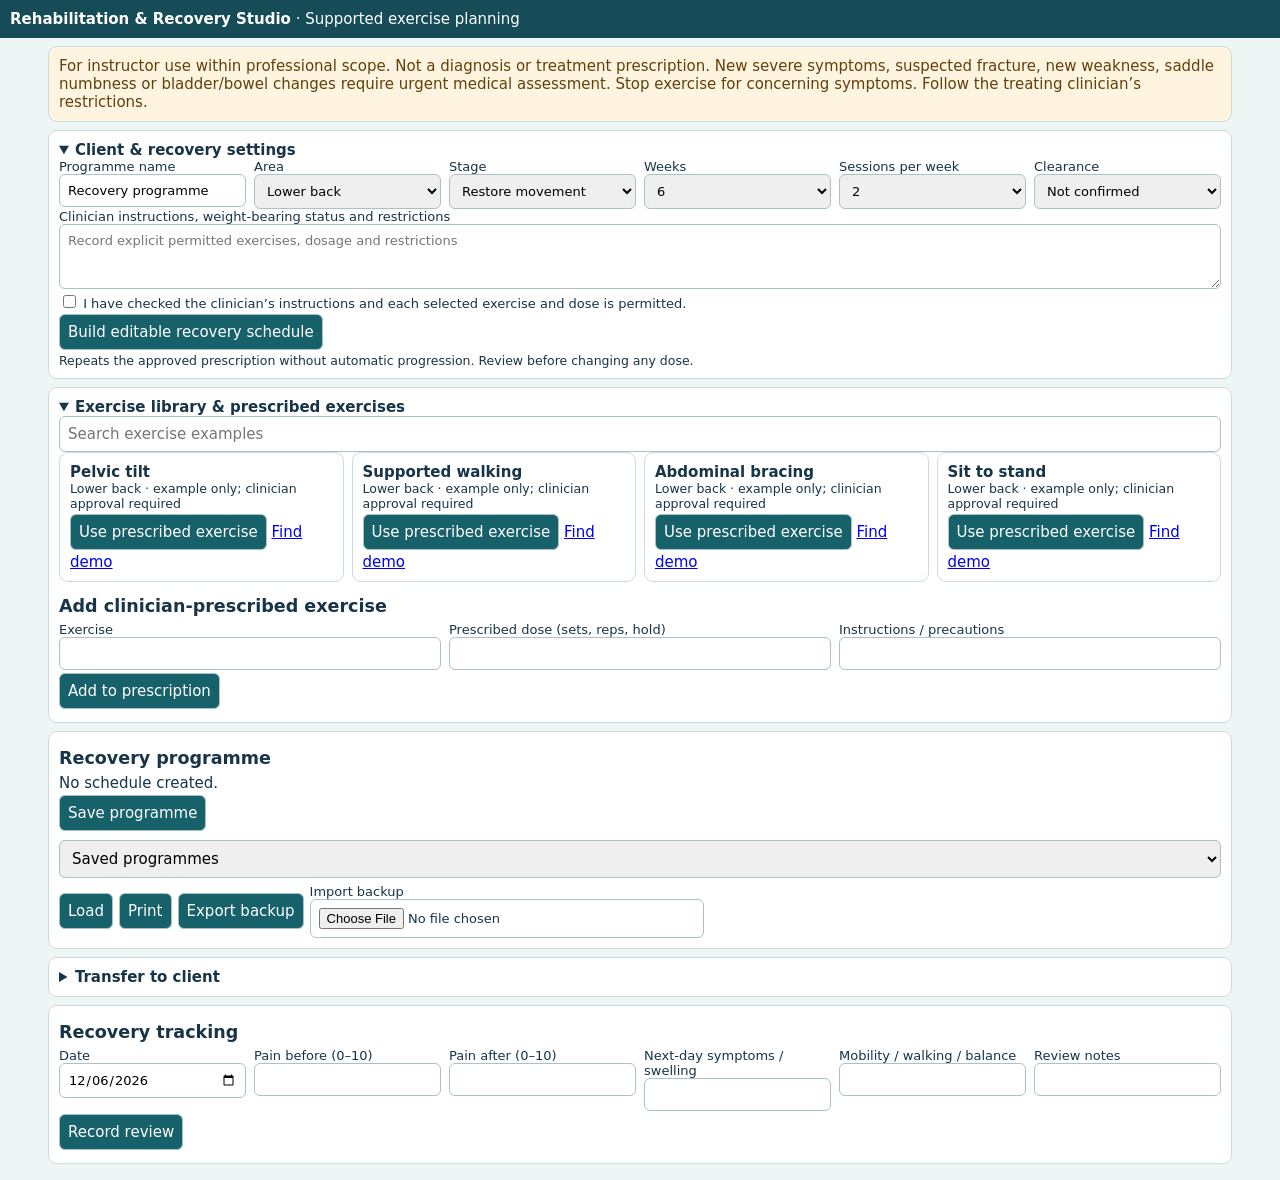
==== rehab.html @ 84d4dade "Add files via upload" ====
<!doctype html><html lang="en"><head><meta charset="utf-8"><meta name="viewport" content="width=device-width,initial-scale=1"><title>Recovery Studio</title><style> *{box-sizing:border-box}body{font:15px system-ui;margin:0;background:#edf5f5;color:#173448}header{background:#164b58;color:white;padding:10px}main{padding:8px;max-width:1200px;margin:auto}section,details{background:white;border:1px solid #cbdcdd;border-radius:9px;padding:10px;margin-bottom:8px}h2,h3,p{margin:6px 0}summary{font-weight:bold;cursor:pointer}.grid{display:grid;grid-template-columns:repeat(auto-fit,minmax(min(100%,180px),1fr));gap:8px}label{display:block;font-size:13px}input,select,textarea,button{font:inherit;padding:8px;border:1px solid #a9c2c6;border-radius:6px;max-width:100%}input:not([type=checkbox]),select,textarea{width:100%}button{background:#17616b;color:white;cursor:pointer;margin:3px 0}button:disabled{opacity:.45}textarea{min-height:65px}.warn{background:#fff4df;color:#62400c}.row{display:flex;flex-wrap:wrap;gap:6px;align-items:center}small{display:block}table{width:100%;border-collapse:collapse}td,th{padding:5px;border-bottom:1px solid #ddd;text-align:left}@media print{header,.controls,button,details{display:none!important}body{background:white}section{break-inside:avoid}}</style></head><body><header><strong>Rehabilitation & Recovery Studio</strong> · Supported exercise planning</header><main><section class="warn">For instructor use within professional scope. Not a diagnosis or treatment prescription. New severe symptoms, suspected fracture, new weakness, saddle numbness or bladder/bowel changes require urgent medical assessment. Stop exercise for concerning symptoms. Follow the treating clinician’s restrictions.</section><details open class="controls"><summary>Client & recovery settings</summary><div class="grid"><label>Programme name<input id="name" value="Recovery programme"></label><label>Area<select id="area"></select></label><label>Stage<select id="stage"><option>Restore movement</option><option>Restore stability</option><option>Rebuild strength</option><option>Return to activity</option></select></label><label>Weeks<select id="weeks"><option>2</option><option>4</option><option selected>6</option><option>8</option><option>12</option><option>16</option></select></label><label>Sessions per week<select id="sessions"><option>1</option><option selected>2</option><option>3</option></select></label><label>Clearance<select id="clearance"><option value="">Not confirmed</option><option>Cleared with restrictions</option><option>Cleared for prescribed exercise</option></select></label></div><label>Clinician instructions, weight-bearing status and restrictions<textarea id="restrictions" placeholder="Record explicit permitted exercises, dosage and restrictions"></textarea></label><label><input type="checkbox" id="confirm"> I have checked the clinician’s instructions and each selected exercise and dose is permitted.</label><button id="generate">Build editable recovery schedule</button><small>Repeats the approved prescription without automatic progression. Review before changing any dose.</small></details><details class="controls" open><summary>Exercise library & prescribed exercises</summary><input id="search" placeholder="Search exercise examples"><div id="library" class="grid"></div><h3>Add clinician-prescribed exercise</h3><div class="grid"><label>Exercise<input id="exname"></label><label>Prescribed dose (sets, reps, hold)<input id="dose"></label><label>Instructions / precautions<input id="notes"></label></div><button id="add">Add to prescription</button><div id="selected"></div></details><section><h3>Recovery programme</h3><div id="plan">No schedule created.</div><div class="row controls"><button id="save">Save programme</button><select id="saved" aria-label="Saved programmes"></select><button id="load">Load</button><button id="print">Print</button><button id="export">Export backup</button><label>Import backup<input type="file" id="import" accept="application/json"></label></div></section><details class="controls"><summary>Transfer to client</summary><select id="client"><option value="">Choose client</option></select><button id="refresh">Refresh clients</button><button id="transfer">Send editable draft</button><p>Review the draft before saving or publishing. No automatic publishing.</p></details><section><h3>Recovery tracking</h3><div class="grid controls"><label>Date<input type="date" id="date"></label><label>Pain before (0–10)<input type="number" min="0" max="10" id="before"></label><label>Pain after (0–10)<input type="number" min="0" max="10" id="after"></label><label>Next-day symptoms / swelling<input id="next"></label><label>Mobility / walking / balance<input id="mobility"></label><label>Review notes<input id="review"></label></div><button id="record">Record review</button><div id="records"></div></section><p id="status" role="status"></p></main><script src="rehab.js"></script></body></html>
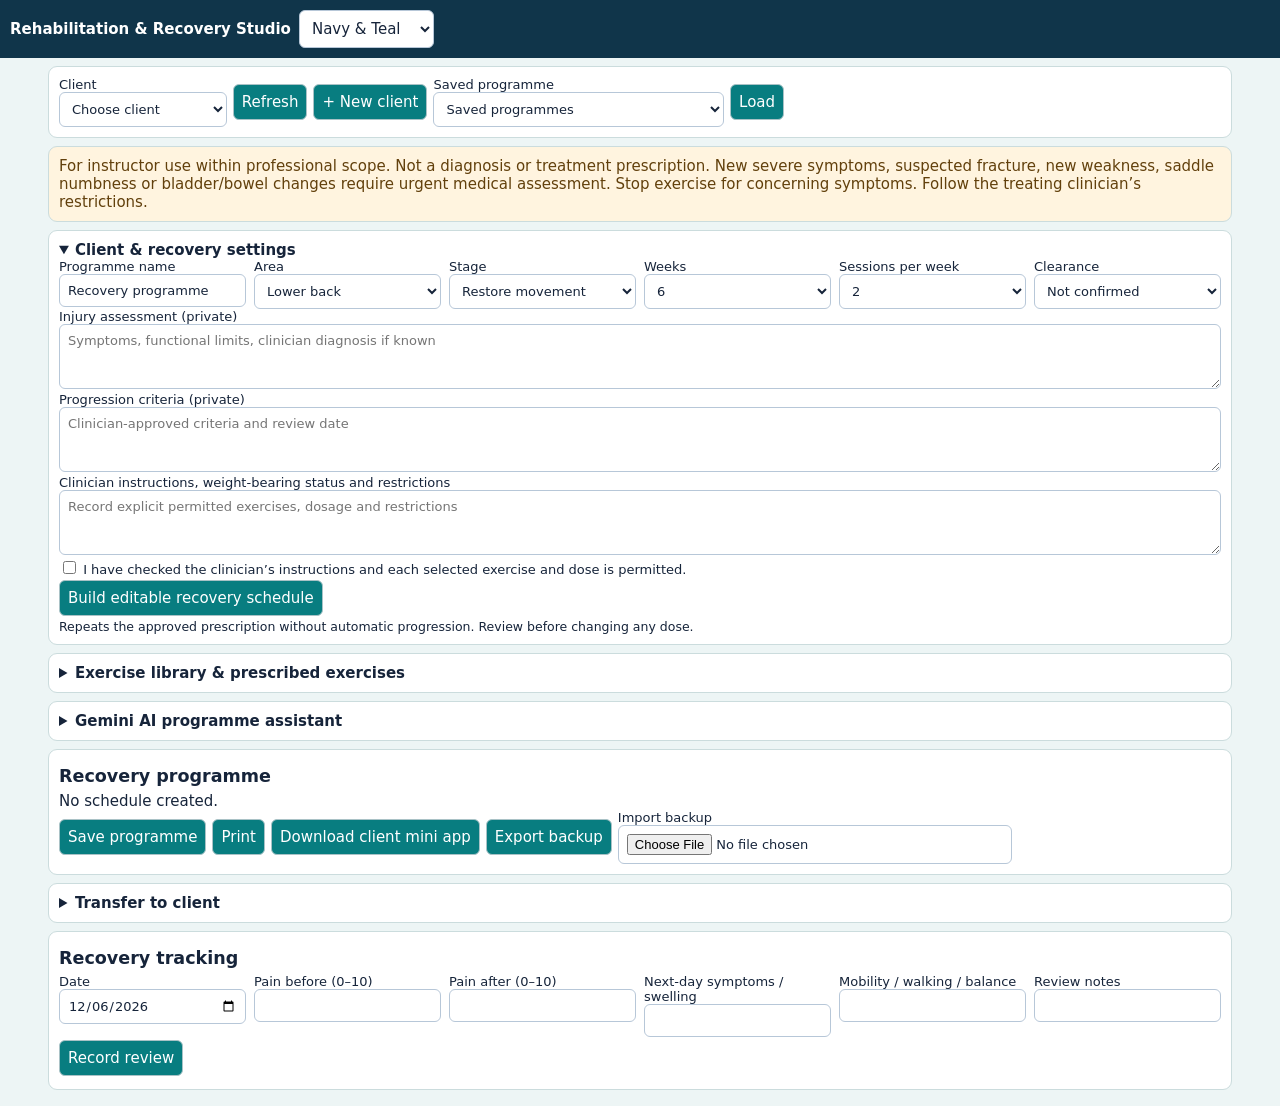
==== commit 286dbce3: "Add files via upload" ====
--- a/rehab.html
+++ b/rehab.html
@@ -1 +1 @@
-<!doctype html><html lang="en"><head><meta charset="utf-8"><meta name="viewport" content="width=device-width,initial-scale=1"><title>Recovery Studio</title><style> *{box-sizing:border-box}body{font:15px system-ui;margin:0;background:#edf5f5;color:#173448}header{background:#164b58;color:white;padding:10px}main{padding:8px;max-width:1200px;margin:auto}section,details{background:white;border:1px solid #cbdcdd;border-radius:9px;padding:10px;margin-bottom:8px}h2,h3,p{margin:6px 0}summary{font-weight:bold;cursor:pointer}.grid{display:grid;grid-template-columns:repeat(auto-fit,minmax(min(100%,180px),1fr));gap:8px}label{display:block;font-size:13px}input,select,textarea,button{font:inherit;padding:8px;border:1px solid #a9c2c6;border-radius:6px;max-width:100%}input:not([type=checkbox]),select,textarea{width:100%}button{background:#17616b;color:white;cursor:pointer;margin:3px 0}button:disabled{opacity:.45}textarea{min-height:65px}.warn{background:#fff4df;color:#62400c}.row{display:flex;flex-wrap:wrap;gap:6px;align-items:center}small{display:block}table{width:100%;border-collapse:collapse}td,th{padding:5px;border-bottom:1px solid #ddd;text-align:left}@media print{header,.controls,button,details{display:none!important}body{background:white}section{break-inside:avoid}}</style></head><body><header><strong>Rehabilitation & Recovery Studio</strong> · Supported exercise planning</header><main><section class="warn">For instructor use within professional scope. Not a diagnosis or treatment prescription. New severe symptoms, suspected fracture, new weakness, saddle numbness or bladder/bowel changes require urgent medical assessment. Stop exercise for concerning symptoms. Follow the treating clinician’s restrictions.</section><details open class="controls"><summary>Client & recovery settings</summary><div class="grid"><label>Programme name<input id="name" value="Recovery programme"></label><label>Area<select id="area"></select></label><label>Stage<select id="stage"><option>Restore movement</option><option>Restore stability</option><option>Rebuild strength</option><option>Return to activity</option></select></label><label>Weeks<select id="weeks"><option>2</option><option>4</option><option selected>6</option><option>8</option><option>12</option><option>16</option></select></label><label>Sessions per week<select id="sessions"><option>1</option><option selected>2</option><option>3</option></select></label><label>Clearance<select id="clearance"><option value="">Not confirmed</option><option>Cleared with restrictions</option><option>Cleared for prescribed exercise</option></select></label></div><label>Clinician instructions, weight-bearing status and restrictions<textarea id="restrictions" placeholder="Record explicit permitted exercises, dosage and restrictions"></textarea></label><label><input type="checkbox" id="confirm"> I have checked the clinician’s instructions and each selected exercise and dose is permitted.</label><button id="generate">Build editable recovery schedule</button><small>Repeats the approved prescription without automatic progression. Review before changing any dose.</small></details><details class="controls" open><summary>Exercise library & prescribed exercises</summary><input id="search" placeholder="Search exercise examples"><div id="library" class="grid"></div><h3>Add clinician-prescribed exercise</h3><div class="grid"><label>Exercise<input id="exname"></label><label>Prescribed dose (sets, reps, hold)<input id="dose"></label><label>Instructions / precautions<input id="notes"></label></div><button id="add">Add to prescription</button><div id="selected"></div></details><section><h3>Recovery programme</h3><div id="plan">No schedule created.</div><div class="row controls"><button id="save">Save programme</button><select id="saved" aria-label="Saved programmes"></select><button id="load">Load</button><button id="print">Print</button><button id="export">Export backup</button><label>Import backup<input type="file" id="import" accept="application/json"></label></div></section><details class="controls"><summary>Transfer to client</summary><select id="client"><option value="">Choose client</option></select><button id="refresh">Refresh clients</button><button id="transfer">Send editable draft</button><p>Review the draft before saving or publishing. No automatic publishing.</p></details><section><h3>Recovery tracking</h3><div class="grid controls"><label>Date<input type="date" id="date"></label><label>Pain before (0–10)<input type="number" min="0" max="10" id="before"></label><label>Pain after (0–10)<input type="number" min="0" max="10" id="after"></label><label>Next-day symptoms / swelling<input id="next"></label><label>Mobility / walking / balance<input id="mobility"></label><label>Review notes<input id="review"></label></div><button id="record">Record review</button><div id="records"></div></section><p id="status" role="status"></p></main><script src="rehab.js"></script></body></html>
+<!doctype html><html lang="en"><head><meta charset="utf-8"><meta name="viewport" content="width=device-width,initial-scale=1"><title>Recovery Studio</title><style> *{box-sizing:border-box}body{font:15px system-ui;margin:0;background:#edf5f5;color:#173448}header{background:#164b58;color:white;padding:10px}main{padding:8px;max-width:1200px;margin:auto}section,details{background:white;border:1px solid #cbdcdd;border-radius:9px;padding:10px;margin-bottom:8px}h2,h3,p{margin:6px 0}summary{font-weight:bold;cursor:pointer}.grid{display:grid;grid-template-columns:repeat(auto-fit,minmax(min(100%,180px),1fr));gap:8px}label{display:block;font-size:13px}input,select,textarea,button{font:inherit;padding:8px;border:1px solid #a9c2c6;border-radius:6px;max-width:100%}input:not([type=checkbox]),select,textarea{width:100%}button{background:#17616b;color:white;cursor:pointer;margin:3px 0}button:disabled{opacity:.45}textarea{min-height:65px}.warn{background:#fff4df;color:#62400c}.row{display:flex;flex-wrap:wrap;gap:6px;align-items:center}small{display:block}table{width:100%;border-collapse:collapse}td,th{padding:5px;border-bottom:1px solid #ddd;text-align:left}@media print{header,.controls,button,details{display:none!important}body{background:white}section{break-inside:avoid}}</style><link rel="stylesheet" href="client-themes.css"><style>@media screen{html[data-client-theme] section:not(.warn),html[data-client-theme] details{background:var(--ct-panel,#fff);border-color:var(--ct-border,#cbdcdd)}html[data-client-theme] button{background:var(--ct-accent);color:white}header{display:flex;align-items:center;gap:8px;flex-wrap:wrap}header select{width:auto}#plan details{margin:4px 0} } @media print{#plan details{display:block!important}#plan details>*{display:block!important}}</style></head><body><header><strong>Rehabilitation & Recovery Studio</strong> <span id="themeSlot"></span></header><main><section class="controls"><div class="row"><label>Client <select id="client"><option value="">Choose client</option></select></label><button id="refresh">Refresh</button><button id="newClient">+ New client</button><label>Saved programme <select id="saved"></select></label><button id="load">Load</button></div></section><section class="warn">For instructor use within professional scope. Not a diagnosis or treatment prescription. New severe symptoms, suspected fracture, new weakness, saddle numbness or bladder/bowel changes require urgent medical assessment. Stop exercise for concerning symptoms. Follow the treating clinician’s restrictions.</section><details open class="controls"><summary>Client & recovery settings</summary><div class="grid"><label>Programme name<input id="name" value="Recovery programme"></label><label>Area<select id="area"></select></label><label>Stage<select id="stage"><option>Restore movement</option><option>Restore stability</option><option>Rebuild strength</option><option>Return to activity</option></select></label><label>Weeks<select id="weeks"><option>2</option><option>4</option><option selected>6</option><option>8</option><option>12</option><option>16</option></select></label><label>Sessions per week<select id="sessions"><option>1</option><option selected>2</option><option>3</option></select></label><label>Clearance<select id="clearance"><option value="">Not confirmed</option><option>Cleared with restrictions</option><option>Cleared for prescribed exercise</option></select></label></div><label>Injury assessment (private)<textarea id="assessment" placeholder="Symptoms, functional limits, clinician diagnosis if known"></textarea></label><label>Progression criteria (private)<textarea id="criteria" placeholder="Clinician-approved criteria and review date"></textarea></label><label>Clinician instructions, weight-bearing status and restrictions<textarea id="restrictions" placeholder="Record explicit permitted exercises, dosage and restrictions"></textarea></label><label><input type="checkbox" id="confirm"> I have checked the clinician’s instructions and each selected exercise and dose is permitted.</label><button id="generate">Build editable recovery schedule</button><small>Repeats the approved prescription without automatic progression. Review before changing any dose.</small></details><details class="controls"><summary>Exercise library & prescribed exercises</summary><input id="search" placeholder="Search exercise examples"><div id="library" class="grid"></div><h3>Add clinician-prescribed exercise</h3><div class="grid"><label>Exercise<input id="exname"></label><label>Prescribed dose (sets, reps, hold)<input id="dose"></label><label>Instructions / precautions<input id="notes"></label></div><button id="add">Add to prescription</button><div id="selected"></div></details><details class="controls"><summary>Gemini AI programme assistant</summary><p>AI arranges approved exercises and doses only. No client identity, assessment, restrictions or free text is sent. Review the exact request before sending.</p><label>Shared Gemini key<input id="aiKey" type="password" autocomplete="off"></label><button id="saveKey">Save key</button><button id="aiGenerate">Generate AI schedule draft</button></details><section><h3>Recovery programme</h3><div id="plan">No schedule created.</div><div class="row controls"><button id="save">Save programme</button><button id="print">Print</button><button id="mini">Download client mini app</button><button id="export">Export backup</button><label>Import backup<input type="file" id="import" accept="application/json"></label></div></section><details class="controls"><summary>Transfer to client</summary><button id="transfer">Send editable draft</button><p>Review the draft before saving or publishing. No automatic publishing.</p></details><section><h3>Recovery tracking</h3><div class="grid controls"><label>Date<input type="date" id="date"></label><label>Pain before (0–10)<input type="number" min="0" max="10" id="before"></label><label>Pain after (0–10)<input type="number" min="0" max="10" id="after"></label><label>Next-day symptoms / swelling<input id="next"></label><label>Mobility / walking / balance<input id="mobility"></label><label>Review notes<input id="review"></label></div><button id="record">Record review</button><div id="records"></div></section><p id="status" role="status"></p></main><script src="hub-ai.js"></script><script src="rehab.js"></script><script src="rehab-v5.js"></script></body></html>
--- a/client-themes.css
+++ b/client-themes.css
@@ -0,0 +1,10 @@
+@media screen{
+#clientTheme{width:auto;max-width:130px;padding:6px;font-size:12px;flex:none}#specialistCentreFrame{display:block;width:100%;height:calc(100dvh - 105px);min-height:400px;border:0;border-radius:8px}.wrap:has(#specialistCentreFrame){max-width:none!important} 
+html[data-client-theme=navy]{--ct-head:#10354a;--ct-accent:#087d80;--ct-bg:#edf5f5;--ct-soft:#dcefee}
+html[data-client-theme=light]{--ct-head:#475569;--ct-accent:#475569;--ct-bg:#f8fafc;--ct-soft:#e2e8f0}
+html[data-client-theme=ocean]{--ct-head:#124b83;--ct-accent:#1268b2;--ct-bg:#eaf4ff;--ct-soft:#d5eaff}
+html[data-client-theme=forest]{--ct-head:#24563d;--ct-accent:#287348;--ct-bg:#edf6ed;--ct-soft:#dceedd}
+html[data-client-theme=purple]{--ct-head:#523677;--ct-accent:#7448a0;--ct-bg:#f4eefb;--ct-soft:#e9ddf6}
+html[data-client-theme=dark]{--ct-head:#101827;--ct-accent:#256b82;--ct-bg:#111827;--ct-soft:#334155;--ct-text:#e5edf7;--ct-panel:#202c3d;--ct-border:#526176;--ct-muted:#b8c6d9;color-scheme:dark}
+html[data-client-theme],html[data-client-theme] body{background:var(--ct-bg)!important;color:var(--ct-text,#16243a)!important}html[data-client-theme] body>header{background:var(--ct-head)!important}html[data-client-theme] #view button.primary{background:var(--ct-accent)!important;color:white!important}html[data-client-theme] #view button:not(.primary):not(.danger){background:var(--ct-soft);color:var(--ct-text,#173555)}html[data-client-theme] #view .panel,html[data-client-theme] #view .entry,html[data-client-theme] #view .exercise-detail,html[data-client-theme] #view .exercise-inline-editor,html[data-client-theme] .client-ex-dialog{background:var(--ct-panel,#fff)!important;color:var(--ct-text,#16243a)!important;border-color:var(--ct-border,#dce5ee)!important}html[data-client-theme] input:not([type=checkbox]),html[data-client-theme] select,html[data-client-theme] textarea{background:var(--ct-panel,#fff)!important;color:var(--ct-text,#16243a)!important;border-color:var(--ct-border,#b7c7d8)!important}html[data-client-theme=dark] .muted{color:var(--ct-muted)!important}html[data-client-theme=dark] .warn,html[data-client-theme=dark] .pill,html[data-client-theme=dark] .badge{color:#17283b}html[data-client-theme=dark] a{color:#91c9ff}html[data-client-theme=dark] .report,html[data-client-theme=dark] .record-card{color:#18283b;color-scheme:light}
+}
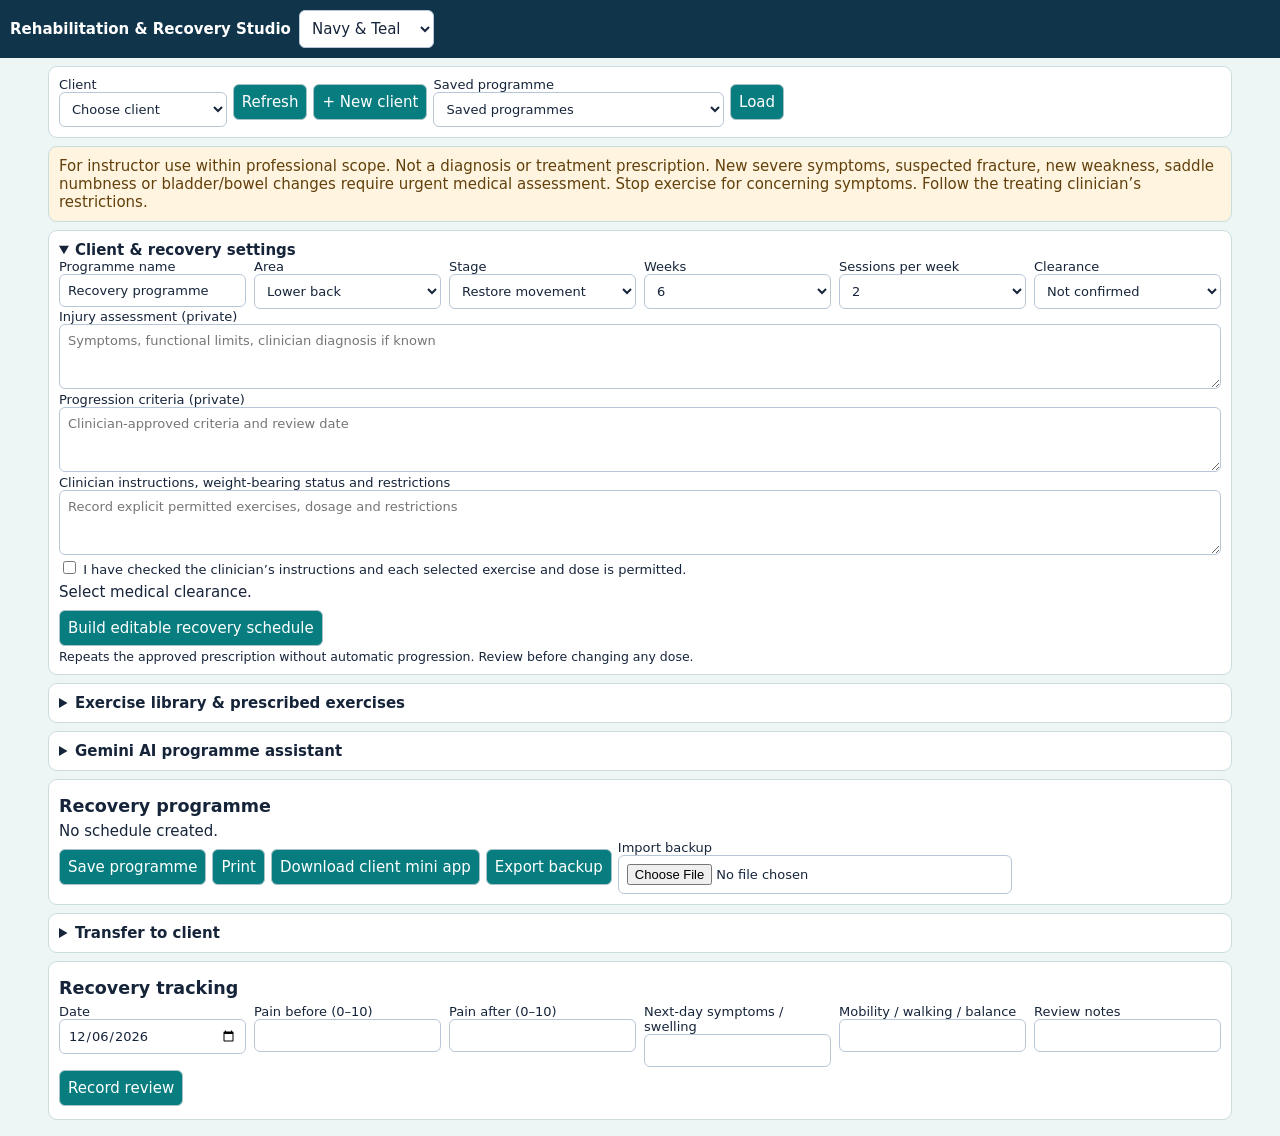
==== commit 569f12c4: "Add files via upload" ====
--- a/rehab.html
+++ b/rehab.html
@@ -1 +1 @@
-<!doctype html><html lang="en"><head><meta charset="utf-8"><meta name="viewport" content="width=device-width,initial-scale=1"><title>Recovery Studio</title><style> *{box-sizing:border-box}body{font:15px system-ui;margin:0;background:#edf5f5;color:#173448}header{background:#164b58;color:white;padding:10px}main{padding:8px;max-width:1200px;margin:auto}section,details{background:white;border:1px solid #cbdcdd;border-radius:9px;padding:10px;margin-bottom:8px}h2,h3,p{margin:6px 0}summary{font-weight:bold;cursor:pointer}.grid{display:grid;grid-template-columns:repeat(auto-fit,minmax(min(100%,180px),1fr));gap:8px}label{display:block;font-size:13px}input,select,textarea,button{font:inherit;padding:8px;border:1px solid #a9c2c6;border-radius:6px;max-width:100%}input:not([type=checkbox]),select,textarea{width:100%}button{background:#17616b;color:white;cursor:pointer;margin:3px 0}button:disabled{opacity:.45}textarea{min-height:65px}.warn{background:#fff4df;color:#62400c}.row{display:flex;flex-wrap:wrap;gap:6px;align-items:center}small{display:block}table{width:100%;border-collapse:collapse}td,th{padding:5px;border-bottom:1px solid #ddd;text-align:left}@media print{header,.controls,button,details{display:none!important}body{background:white}section{break-inside:avoid}}</style><link rel="stylesheet" href="client-themes.css"><style>@media screen{html[data-client-theme] section:not(.warn),html[data-client-theme] details{background:var(--ct-panel,#fff);border-color:var(--ct-border,#cbdcdd)}html[data-client-theme] button{background:var(--ct-accent);color:white}header{display:flex;align-items:center;gap:8px;flex-wrap:wrap}header select{width:auto}#plan details{margin:4px 0} } @media print{#plan details{display:block!important}#plan details>*{display:block!important}}</style></head><body><header><strong>Rehabilitation & Recovery Studio</strong> <span id="themeSlot"></span></header><main><section class="controls"><div class="row"><label>Client <select id="client"><option value="">Choose client</option></select></label><button id="refresh">Refresh</button><button id="newClient">+ New client</button><label>Saved programme <select id="saved"></select></label><button id="load">Load</button></div></section><section class="warn">For instructor use within professional scope. Not a diagnosis or treatment prescription. New severe symptoms, suspected fracture, new weakness, saddle numbness or bladder/bowel changes require urgent medical assessment. Stop exercise for concerning symptoms. Follow the treating clinician’s restrictions.</section><details open class="controls"><summary>Client & recovery settings</summary><div class="grid"><label>Programme name<input id="name" value="Recovery programme"></label><label>Area<select id="area"></select></label><label>Stage<select id="stage"><option>Restore movement</option><option>Restore stability</option><option>Rebuild strength</option><option>Return to activity</option></select></label><label>Weeks<select id="weeks"><option>2</option><option>4</option><option selected>6</option><option>8</option><option>12</option><option>16</option></select></label><label>Sessions per week<select id="sessions"><option>1</option><option selected>2</option><option>3</option></select></label><label>Clearance<select id="clearance"><option value="">Not confirmed</option><option>Cleared with restrictions</option><option>Cleared for prescribed exercise</option></select></label></div><label>Injury assessment (private)<textarea id="assessment" placeholder="Symptoms, functional limits, clinician diagnosis if known"></textarea></label><label>Progression criteria (private)<textarea id="criteria" placeholder="Clinician-approved criteria and review date"></textarea></label><label>Clinician instructions, weight-bearing status and restrictions<textarea id="restrictions" placeholder="Record explicit permitted exercises, dosage and restrictions"></textarea></label><label><input type="checkbox" id="confirm"> I have checked the clinician’s instructions and each selected exercise and dose is permitted.</label><button id="generate">Build editable recovery schedule</button><small>Repeats the approved prescription without automatic progression. Review before changing any dose.</small></details><details class="controls"><summary>Exercise library & prescribed exercises</summary><input id="search" placeholder="Search exercise examples"><div id="library" class="grid"></div><h3>Add clinician-prescribed exercise</h3><div class="grid"><label>Exercise<input id="exname"></label><label>Prescribed dose (sets, reps, hold)<input id="dose"></label><label>Instructions / precautions<input id="notes"></label></div><button id="add">Add to prescription</button><div id="selected"></div></details><details class="controls"><summary>Gemini AI programme assistant</summary><p>AI arranges approved exercises and doses only. No client identity, assessment, restrictions or free text is sent. Review the exact request before sending.</p><label>Shared Gemini key<input id="aiKey" type="password" autocomplete="off"></label><button id="saveKey">Save key</button><button id="aiGenerate">Generate AI schedule draft</button></details><section><h3>Recovery programme</h3><div id="plan">No schedule created.</div><div class="row controls"><button id="save">Save programme</button><button id="print">Print</button><button id="mini">Download client mini app</button><button id="export">Export backup</button><label>Import backup<input type="file" id="import" accept="application/json"></label></div></section><details class="controls"><summary>Transfer to client</summary><button id="transfer">Send editable draft</button><p>Review the draft before saving or publishing. No automatic publishing.</p></details><section><h3>Recovery tracking</h3><div class="grid controls"><label>Date<input type="date" id="date"></label><label>Pain before (0–10)<input type="number" min="0" max="10" id="before"></label><label>Pain after (0–10)<input type="number" min="0" max="10" id="after"></label><label>Next-day symptoms / swelling<input id="next"></label><label>Mobility / walking / balance<input id="mobility"></label><label>Review notes<input id="review"></label></div><button id="record">Record review</button><div id="records"></div></section><p id="status" role="status"></p></main><script src="hub-ai.js"></script><script src="rehab.js"></script><script src="rehab-v5.js"></script></body></html>
+<!doctype html><html lang="en"><head><meta charset="utf-8"><meta name="viewport" content="width=device-width,initial-scale=1"><title>Recovery Studio</title><style> *{box-sizing:border-box}body{font:15px system-ui;margin:0;background:#edf5f5;color:#173448}header{background:#164b58;color:white;padding:10px}main{padding:8px;max-width:1200px;margin:auto}section,details{background:white;border:1px solid #cbdcdd;border-radius:9px;padding:10px;margin-bottom:8px}h2,h3,p{margin:6px 0}summary{font-weight:bold;cursor:pointer}.grid{display:grid;grid-template-columns:repeat(auto-fit,minmax(min(100%,180px),1fr));gap:8px}label{display:block;font-size:13px}input,select,textarea,button{font:inherit;padding:8px;border:1px solid #a9c2c6;border-radius:6px;max-width:100%}input:not([type=checkbox]),select,textarea{width:100%}button{background:#17616b;color:white;cursor:pointer;margin:3px 0}button:disabled{opacity:.45}textarea{min-height:65px}.warn{background:#fff4df;color:#62400c}.row{display:flex;flex-wrap:wrap;gap:6px;align-items:center}small{display:block}table{width:100%;border-collapse:collapse}td,th{padding:5px;border-bottom:1px solid #ddd;text-align:left}@media print{header,.controls,button,details{display:none!important}body{background:white}section{break-inside:avoid}}</style><link rel="stylesheet" href="client-themes.css"><style>@media screen{html[data-client-theme] section:not(.warn),html[data-client-theme] details{background:var(--ct-panel,#fff);border-color:var(--ct-border,#cbdcdd)}html[data-client-theme] button{background:var(--ct-accent);color:white}header{display:flex;align-items:center;gap:8px;flex-wrap:wrap}header select{width:auto}#plan details{margin:4px 0} } @media print{#plan details{display:block!important}#plan details>*{display:block!important}}</style></head><body><header><strong>Rehabilitation & Recovery Studio</strong> <span id="themeSlot"></span></header><main><section class="controls"><div class="row"><label>Client <select id="client"><option value="">Choose client</option></select></label><button id="refresh">Refresh</button><button id="newClient">+ New client</button><label>Saved programme <select id="saved"></select></label><button id="load">Load</button></div></section><section class="warn">For instructor use within professional scope. Not a diagnosis or treatment prescription. New severe symptoms, suspected fracture, new weakness, saddle numbness or bladder/bowel changes require urgent medical assessment. Stop exercise for concerning symptoms. Follow the treating clinician’s restrictions.</section><details open class="controls"><summary>Client & recovery settings</summary><div class="grid"><label>Programme name<input id="name" value="Recovery programme"></label><label>Area<select id="area"></select></label><label>Stage<select id="stage"><option>Restore movement</option><option>Restore stability</option><option>Rebuild strength</option><option>Return to activity</option></select></label><label>Weeks<select id="weeks"><option>2</option><option>4</option><option selected>6</option><option>8</option><option>12</option><option>16</option></select></label><label>Sessions per week<select id="sessions"><option>1</option><option selected>2</option><option>3</option></select></label><label>Clearance<select id="clearance"><option value="">Not confirmed</option><option>Cleared with restrictions</option><option>Cleared for prescribed exercise</option><option>Cleared for exercise without additional restrictions</option></select></label></div><label>Injury assessment (private)<textarea id="assessment" placeholder="Symptoms, functional limits, clinician diagnosis if known"></textarea></label><label>Progression criteria (private)<textarea id="criteria" placeholder="Clinician-approved criteria and review date"></textarea></label><label>Clinician instructions, weight-bearing status and restrictions<textarea id="restrictions" placeholder="Record explicit permitted exercises, dosage and restrictions"></textarea></label><label><input type="checkbox" id="confirm"> I have checked the clinician’s instructions and each selected exercise and dose is permitted.</label><p id="clearanceStatus" role="status" aria-live="polite"></p><button id="generate">Build editable recovery schedule</button><small>Repeats the approved prescription without automatic progression. Review before changing any dose.</small></details><details class="controls"><summary>Exercise library & prescribed exercises</summary><input id="search" placeholder="Search exercise examples"><div id="library" class="grid"></div><h3>Add clinician-prescribed exercise</h3><div class="grid"><label>Exercise<input id="exname"></label><label>Prescribed dose (sets, reps, hold)<input id="dose"></label><label>Instructions / precautions<input id="notes"></label></div><button id="add">Add to prescription</button><div id="selected"></div></details><details class="controls"><summary>Gemini AI programme assistant</summary><p>AI arranges approved exercises and doses only. No client identity, assessment, restrictions or free text is sent. Review the exact request before sending.</p><label>Shared Gemini key<input id="aiKey" type="password" autocomplete="off"></label><label>Gemini model<select id="aiModel"><option value="">Automatic (Flash)</option></select></label><button id="refreshModels" type="button">Load available models</button><button id="saveKey">Save key</button><button id="aiTest" type="button">Test Gemini connection</button><p id="aiStatus" role="status" aria-live="polite"></p><button id="aiGenerate">Generate AI schedule draft</button></details><section><h3>Recovery programme</h3><div id="plan">No schedule created.</div><div class="row controls"><button id="save">Save programme</button><button id="print">Print</button><button id="mini">Download client mini app</button><button id="export">Export backup</button><label>Import backup<input type="file" id="import" accept="application/json"></label></div></section><details class="controls"><summary>Transfer to client</summary><button id="transfer">Send editable draft</button><p>Review the draft before saving or publishing. No automatic publishing.</p></details><section><h3>Recovery tracking</h3><div class="grid controls"><label>Date<input type="date" id="date"></label><label>Pain before (0–10)<input type="number" min="0" max="10" id="before"></label><label>Pain after (0–10)<input type="number" min="0" max="10" id="after"></label><label>Next-day symptoms / swelling<input id="next"></label><label>Mobility / walking / balance<input id="mobility"></label><label>Review notes<input id="review"></label></div><button id="record">Record review</button><div id="records"></div></section><p id="status" role="status"></p></main><script src="hub-ai.js"></script><script src="rehab.js"></script><script src="rehab-v5.js"></script></body></html>
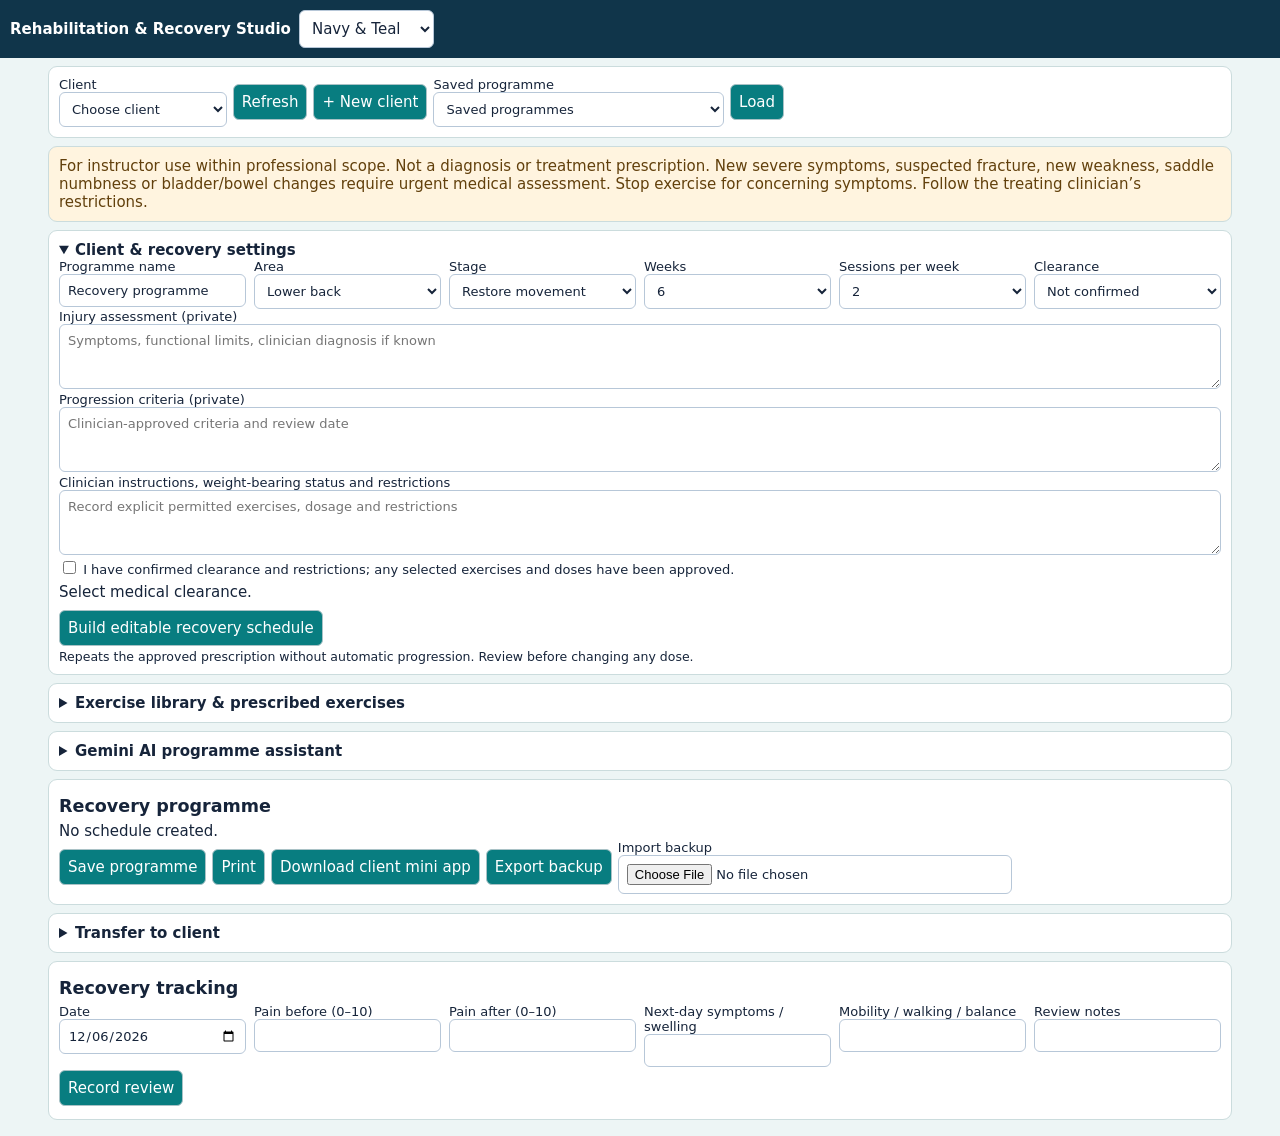
==== commit ddb589b3: "Add files via upload" ====
--- a/rehab.html
+++ b/rehab.html
@@ -1 +1 @@
-<!doctype html><html lang="en"><head><meta charset="utf-8"><meta name="viewport" content="width=device-width,initial-scale=1"><title>Recovery Studio</title><style> *{box-sizing:border-box}body{font:15px system-ui;margin:0;background:#edf5f5;color:#173448}header{background:#164b58;color:white;padding:10px}main{padding:8px;max-width:1200px;margin:auto}section,details{background:white;border:1px solid #cbdcdd;border-radius:9px;padding:10px;margin-bottom:8px}h2,h3,p{margin:6px 0}summary{font-weight:bold;cursor:pointer}.grid{display:grid;grid-template-columns:repeat(auto-fit,minmax(min(100%,180px),1fr));gap:8px}label{display:block;font-size:13px}input,select,textarea,button{font:inherit;padding:8px;border:1px solid #a9c2c6;border-radius:6px;max-width:100%}input:not([type=checkbox]),select,textarea{width:100%}button{background:#17616b;color:white;cursor:pointer;margin:3px 0}button:disabled{opacity:.45}textarea{min-height:65px}.warn{background:#fff4df;color:#62400c}.row{display:flex;flex-wrap:wrap;gap:6px;align-items:center}small{display:block}table{width:100%;border-collapse:collapse}td,th{padding:5px;border-bottom:1px solid #ddd;text-align:left}@media print{header,.controls,button,details{display:none!important}body{background:white}section{break-inside:avoid}}</style><link rel="stylesheet" href="client-themes.css"><style>@media screen{html[data-client-theme] section:not(.warn),html[data-client-theme] details{background:var(--ct-panel,#fff);border-color:var(--ct-border,#cbdcdd)}html[data-client-theme] button{background:var(--ct-accent);color:white}header{display:flex;align-items:center;gap:8px;flex-wrap:wrap}header select{width:auto}#plan details{margin:4px 0} } @media print{#plan details{display:block!important}#plan details>*{display:block!important}}</style></head><body><header><strong>Rehabilitation & Recovery Studio</strong> <span id="themeSlot"></span></header><main><section class="controls"><div class="row"><label>Client <select id="client"><option value="">Choose client</option></select></label><button id="refresh">Refresh</button><button id="newClient">+ New client</button><label>Saved programme <select id="saved"></select></label><button id="load">Load</button></div></section><section class="warn">For instructor use within professional scope. Not a diagnosis or treatment prescription. New severe symptoms, suspected fracture, new weakness, saddle numbness or bladder/bowel changes require urgent medical assessment. Stop exercise for concerning symptoms. Follow the treating clinician’s restrictions.</section><details open class="controls"><summary>Client & recovery settings</summary><div class="grid"><label>Programme name<input id="name" value="Recovery programme"></label><label>Area<select id="area"></select></label><label>Stage<select id="stage"><option>Restore movement</option><option>Restore stability</option><option>Rebuild strength</option><option>Return to activity</option></select></label><label>Weeks<select id="weeks"><option>2</option><option>4</option><option selected>6</option><option>8</option><option>12</option><option>16</option></select></label><label>Sessions per week<select id="sessions"><option>1</option><option selected>2</option><option>3</option></select></label><label>Clearance<select id="clearance"><option value="">Not confirmed</option><option>Cleared with restrictions</option><option>Cleared for prescribed exercise</option><option>Cleared for exercise without additional restrictions</option></select></label></div><label>Injury assessment (private)<textarea id="assessment" placeholder="Symptoms, functional limits, clinician diagnosis if known"></textarea></label><label>Progression criteria (private)<textarea id="criteria" placeholder="Clinician-approved criteria and review date"></textarea></label><label>Clinician instructions, weight-bearing status and restrictions<textarea id="restrictions" placeholder="Record explicit permitted exercises, dosage and restrictions"></textarea></label><label><input type="checkbox" id="confirm"> I have checked the clinician’s instructions and each selected exercise and dose is permitted.</label><p id="clearanceStatus" role="status" aria-live="polite"></p><button id="generate">Build editable recovery schedule</button><small>Repeats the approved prescription without automatic progression. Review before changing any dose.</small></details><details class="controls"><summary>Exercise library & prescribed exercises</summary><input id="search" placeholder="Search exercise examples"><div id="library" class="grid"></div><h3>Add clinician-prescribed exercise</h3><div class="grid"><label>Exercise<input id="exname"></label><label>Prescribed dose (sets, reps, hold)<input id="dose"></label><label>Instructions / precautions<input id="notes"></label></div><button id="add">Add to prescription</button><div id="selected"></div></details><details class="controls"><summary>Gemini AI programme assistant</summary><p>AI arranges approved exercises and doses only. No client identity, assessment, restrictions or free text is sent. Review the exact request before sending.</p><label>Shared Gemini key<input id="aiKey" type="password" autocomplete="off"></label><label>Gemini model<select id="aiModel"><option value="">Automatic (Flash)</option></select></label><button id="refreshModels" type="button">Load available models</button><button id="saveKey">Save key</button><button id="aiTest" type="button">Test Gemini connection</button><p id="aiStatus" role="status" aria-live="polite"></p><button id="aiGenerate">Generate AI schedule draft</button></details><section><h3>Recovery programme</h3><div id="plan">No schedule created.</div><div class="row controls"><button id="save">Save programme</button><button id="print">Print</button><button id="mini">Download client mini app</button><button id="export">Export backup</button><label>Import backup<input type="file" id="import" accept="application/json"></label></div></section><details class="controls"><summary>Transfer to client</summary><button id="transfer">Send editable draft</button><p>Review the draft before saving or publishing. No automatic publishing.</p></details><section><h3>Recovery tracking</h3><div class="grid controls"><label>Date<input type="date" id="date"></label><label>Pain before (0–10)<input type="number" min="0" max="10" id="before"></label><label>Pain after (0–10)<input type="number" min="0" max="10" id="after"></label><label>Next-day symptoms / swelling<input id="next"></label><label>Mobility / walking / balance<input id="mobility"></label><label>Review notes<input id="review"></label></div><button id="record">Record review</button><div id="records"></div></section><p id="status" role="status"></p></main><script src="hub-ai.js"></script><script src="rehab.js"></script><script src="rehab-v5.js"></script></body></html>
+<!doctype html><html lang="en"><head><meta charset="utf-8"><meta name="viewport" content="width=device-width,initial-scale=1"><title>Recovery Studio</title><style> *{box-sizing:border-box}body{font:15px system-ui;margin:0;background:#edf5f5;color:#173448}header{background:#164b58;color:white;padding:10px}main{padding:8px;max-width:1200px;margin:auto}section,details{background:white;border:1px solid #cbdcdd;border-radius:9px;padding:10px;margin-bottom:8px}h2,h3,p{margin:6px 0}summary{font-weight:bold;cursor:pointer}.grid{display:grid;grid-template-columns:repeat(auto-fit,minmax(min(100%,180px),1fr));gap:8px}label{display:block;font-size:13px}input,select,textarea,button{font:inherit;padding:8px;border:1px solid #a9c2c6;border-radius:6px;max-width:100%}input:not([type=checkbox]),select,textarea{width:100%}button{background:#17616b;color:white;cursor:pointer;margin:3px 0}button:disabled{opacity:.45}textarea{min-height:65px}.warn{background:#fff4df;color:#62400c}.row{display:flex;flex-wrap:wrap;gap:6px;align-items:center}small{display:block}table{width:100%;border-collapse:collapse}td,th{padding:5px;border-bottom:1px solid #ddd;text-align:left}@media print{header,.controls,button,details{display:none!important}body{background:white}section{break-inside:avoid}}</style><link rel="stylesheet" href="client-themes.css"><style>@media screen{html[data-client-theme] section:not(.warn),html[data-client-theme] details{background:var(--ct-panel,#fff);border-color:var(--ct-border,#cbdcdd)}html[data-client-theme] button{background:var(--ct-accent);color:white}header{display:flex;align-items:center;gap:8px;flex-wrap:wrap}header select{width:auto}#plan details{margin:4px 0} } @media print{#plan details{display:block!important}#plan details>*{display:block!important}}</style></head><body><header><strong>Rehabilitation & Recovery Studio</strong> <span id="themeSlot"></span></header><main><section class="controls"><div class="row"><label>Client <select id="client"><option value="">Choose client</option></select></label><button id="refresh">Refresh</button><button id="newClient">+ New client</button><label>Saved programme <select id="saved"></select></label><button id="load">Load</button></div></section><section class="warn">For instructor use within professional scope. Not a diagnosis or treatment prescription. New severe symptoms, suspected fracture, new weakness, saddle numbness or bladder/bowel changes require urgent medical assessment. Stop exercise for concerning symptoms. Follow the treating clinician’s restrictions.</section><details open class="controls"><summary>Client & recovery settings</summary><div class="grid"><label>Programme name<input id="name" value="Recovery programme"></label><label>Area<select id="area"></select></label><label>Stage<select id="stage"><option>Restore movement</option><option>Restore stability</option><option>Rebuild strength</option><option>Return to activity</option></select></label><label>Weeks<select id="weeks"><option>2</option><option>4</option><option selected>6</option><option>8</option><option>12</option><option>16</option></select></label><label>Sessions per week<select id="sessions"><option>1</option><option selected>2</option><option>3</option></select></label><label>Clearance<select id="clearance"><option value="">Not confirmed</option><option>Cleared with restrictions</option><option>Cleared for prescribed exercise</option><option>Cleared for exercise without additional restrictions</option></select></label></div><label>Injury assessment (private)<textarea id="assessment" placeholder="Symptoms, functional limits, clinician diagnosis if known"></textarea></label><label>Progression criteria (private)<textarea id="criteria" placeholder="Clinician-approved criteria and review date"></textarea></label><label>Clinician instructions, weight-bearing status and restrictions<textarea id="restrictions" placeholder="Record explicit permitted exercises, dosage and restrictions"></textarea></label><label><input type="checkbox" id="confirm"> I have confirmed clearance and restrictions; any selected exercises and doses have been approved.</label><p id="clearanceStatus" role="status" aria-live="polite"></p><button id="generate">Build editable recovery schedule</button><small>Repeats the approved prescription without automatic progression. Review before changing any dose.</small></details><details class="controls"><summary>Exercise library & prescribed exercises</summary><input id="search" placeholder="Search exercise examples"><div id="library" class="grid"></div><h3>Add clinician-prescribed exercise</h3><div class="grid"><label>Exercise<input id="exname"></label><label>Prescribed dose (sets, reps, hold)<input id="dose"></label><label>Instructions / precautions<input id="notes"></label></div><button id="add">Add to prescription</button><div id="selected"></div></details><details class="controls"><summary>Gemini AI programme assistant</summary><p>Choose AI design for exercise suggestions or prescribed mode to organise existing exercises. Review the exact request before sending.</p><label>AI mode<select id="aiMode"><option value="design">AI programme generator</option><option value="prescribed">Physiotherapist prescribed programme</option></select></label><div id="aiDesignSettings"><label>Available equipment<input id="aiEquipment" value="Bodyweight" placeholder="Bands, chair, gym equipment"></label><label>Anonymous AI brief<textarea id="aiContext" placeholder="Functional limitations, permitted movements, symptoms and restrictions. No identifying information."></textarea></label><small>Include all relevant restrictions here before sending. Private assessment fields are not sent automatically.</small></div><label>Shared Gemini key<input id="aiKey" type="password" autocomplete="off"></label><label>Gemini model<select id="aiModel"><option value="">Automatic (Flash)</option></select></label><button id="refreshModels" type="button">Load available models</button><button id="saveKey">Save key</button><button id="aiTest" type="button">Test Gemini connection</button><p id="aiStatus" role="status" aria-live="polite"></p><button id="aiGenerate">Generate AI schedule draft</button></details><section><h3>Recovery programme</h3><div id="plan">No schedule created.</div><div class="row controls"><button id="save">Save programme</button><button id="print">Print</button><button id="mini">Download client mini app</button><button id="export">Export backup</button><label>Import backup<input type="file" id="import" accept="application/json"></label></div></section><details class="controls"><summary>Transfer to client</summary><button id="transfer">Send editable draft</button><p>Review the draft before saving or publishing. No automatic publishing.</p></details><section><h3>Recovery tracking</h3><div class="grid controls"><label>Date<input type="date" id="date"></label><label>Pain before (0–10)<input type="number" min="0" max="10" id="before"></label><label>Pain after (0–10)<input type="number" min="0" max="10" id="after"></label><label>Next-day symptoms / swelling<input id="next"></label><label>Mobility / walking / balance<input id="mobility"></label><label>Review notes<input id="review"></label></div><button id="record">Record review</button><div id="records"></div></section><p id="status" role="status"></p></main><script src="hub-ai.js"></script><script src="rehab.js"></script><script src="rehab-v5.js"></script><script src="rehab-v53.js"></script></body></html>
